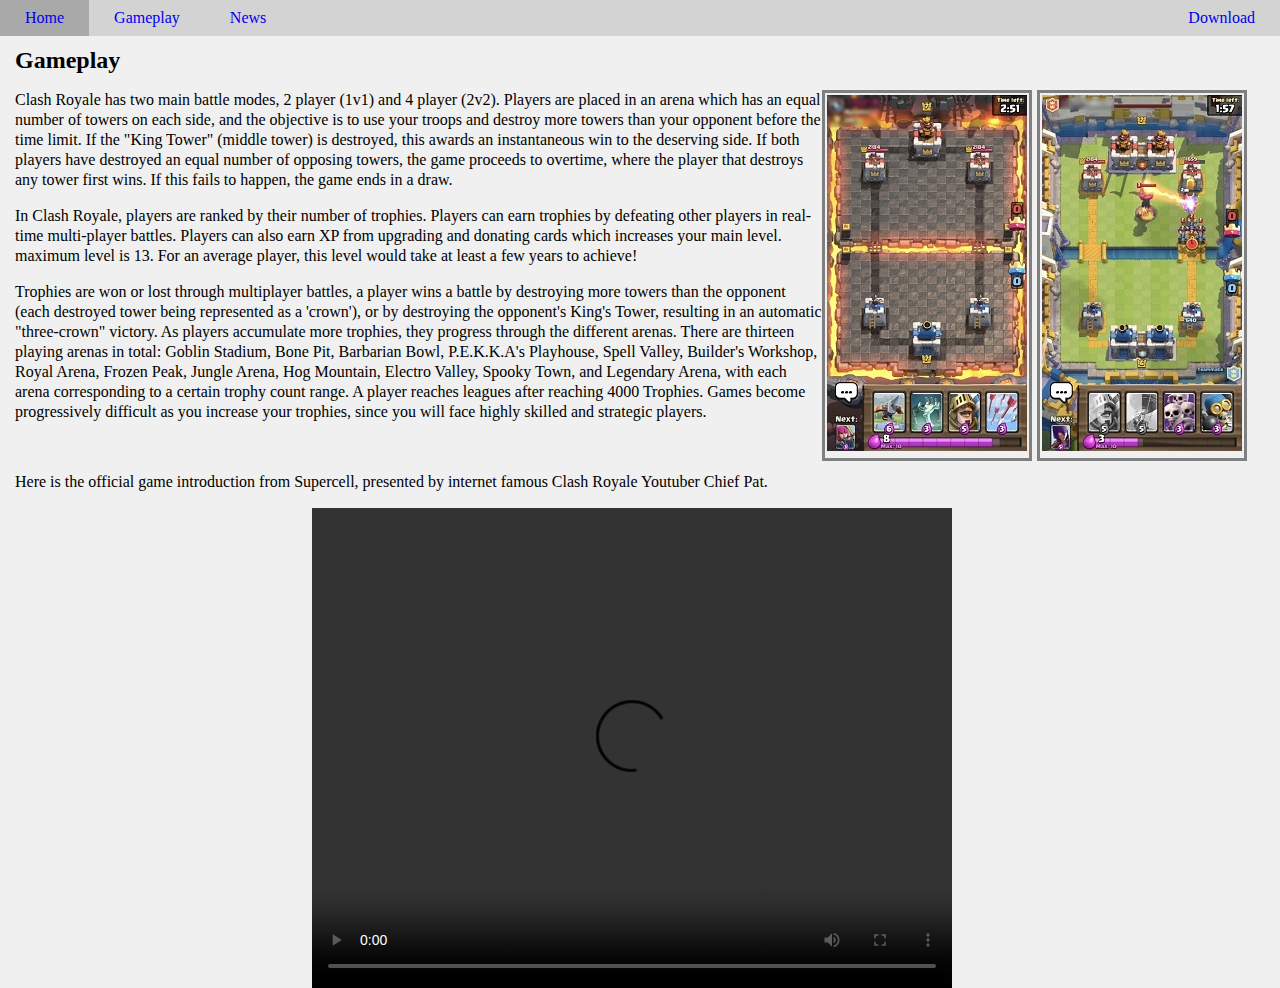
==== gameplay.html @ f5ca9ad9 "Add files via upload" ====
<!doctype html>
<html>
	<head>

	    <meta charset="UTF-8"> 				      
		<title>Gameplay</title>
	</head>
	<body>
		<header>

			<ul class="navbar">
				<li><a href="index.html">Home</a></li>
				<li><a href="gameplay.html">Gameplay</a></li>
				<li><a href="https://clashroyale.com/blog/news/">News</a></li>
				<li id="downloadLink"><a href="https://play.google.com/store/apps/details?id=com.supercell.clashroyale&hl=en">Download</a></li>
			</ul>
			
		</header>
		<link rel="stylesheet" type="text/css" href="basic.css"/>
		
		<h2 id="Gameplay">Gameplay</h2>
		<div id="gameplayImage2">
			<img src = "2v2.jpg" alt = "A screen-shot of an ongoing 2v2 game. Note the appearance of two king towers and the presence of the player's teammate's cards." />	
		</div>
		
		<div id="gameplayImage1">
			<img src = "1v1.jpg" alt = "A screen-shot of a 1v1 game displaying the cards with elixir generation at the bottom and all towers still standing" />	
		</div>
		
		<p>Clash Royale has two main battle modes, 2 player (1v1) and 4 player (2v2). Players are placed in an arena which has an equal
		number of towers on each side, and the objective is to use your troops and destroy more towers than your opponent before the time limit. 
		If the "King Tower" (middle tower) is destroyed, this awards an instantaneous win to the deserving side. If both players have destroyed 
		an equal number of opposing towers, the game proceeds to overtime, where the player that destroys any tower first wins. If this
		fails to happen, the game ends in a draw.
		</p>
		<p>In Clash Royale, players are ranked by their number of trophies. Players can earn trophies by defeating other players in 
		real-time multi-player battles. Players can also earn XP from upgrading and donating cards which increases your main level. 
		maximum level is 13. For an average player, this level would take at least a few years to achieve!
		</p>
		<p>Trophies are won or lost through multiplayer battles, a player wins a battle by destroying more towers than the 
		opponent (each destroyed tower being represented as a 'crown'), or by destroying the opponent's King's Tower, resulting in an automatic
		"three-crown" victory.
		As players accumulate more trophies, they progress through the different arenas. There are thirteen playing arenas in total: Goblin Stadium, Bone Pit, 
		Barbarian Bowl, P.E.K.K.A's Playhouse, Spell Valley, Builder's Workshop, Royal Arena, Frozen Peak, Jungle Arena, Hog Mountain, 
		Electro Valley, Spooky Town, and Legendary Arena, with each arena corresponding to a certain trophy count range. 
		A player reaches leagues after reaching 4000 Trophies. Games become progressively difficult as you increase your trophies, since you will
		face highly skilled and strategic players. 
		</p>
		
		<p id="videoDescription">Here is the official game introduction from Supercell, presented by internet famous Clash Royale Youtuber Chief Pat.</p>
		<video width="640" height="480" controls />
			<source src="ClashRoyaleGameplay.mp4" type="video/mp4" />
		Your browser does not support the video tag.
		</video>
		
	</body>
</html>
---- basic.css ----
body
{
	background-color: #F0F0F0;
	margin-left: 0px;
	line-height: 20px;
}

video
{
	float: right;
	margin-right: 320px;
}

p,h2
{
	font-family: "Times New Roman", Times, serif;
	margin-left: 15px;
}


#gameplayImage2
{	
	border: solid gray;
	padding: 2px;
	margin-right: 25px;
	float: right;
}
#gameplayImage1
{
	border: solid gray;
	padding: 2px;
	float: right;
	margin-right: 5px;
}

#Gameplay
{
	margin-top: 50px;
}
#Intro
{
	margin-left: 15px;
	margin-right: 25px;
}

#Top, #validator
{	
	margin-top: 50px;
	text-align: center;
}

#downloadLink
{
	float:right;
}

#videoDescription
{
	margin-top: 50px;

}

.navbar	
{
	/* Removes bullets */
	list-style-type: none;
	margin: 0;
	padding: 0;
	overflow: hidden;
	position: fixed;
	top: 0;
	width: 100%;
	background-color: #d3d3d3;
}

/* Change the link color on hover */
.navbar>li>a:hover 
{
	background-color:#A9A9A9;
}

.navbar>li
{
	/* Makes list horizontal */
	display: inline-block;
	float: left;
}	

.navbar>li>a
{
	display: block;
	padding: 8px 25px;
	text-decoration: none;
}


.BoxHeader
{
	margin-left: 0px;
}

.IntroImage
{	
	
	float: right;
	padding-left: 8px;
	margin-right: 25px;
	border-color: gray;
	border-style: solid;
	width: 250px;
	height: 120px;
	background-color: #D3D3D3;
	text-align: left;
}

.TableOfContents
{
	padding-left: 8px;
	margin-left: 15px;
	border-color: gray;
	border-style: solid;
	width: 200px;
	height: 250px;
	background-color: #D3D3D3;
	text-align: justify;
}

a:link
{
	text-decoration: none;
}

a:hover
{
	text-decoration: underline;
}
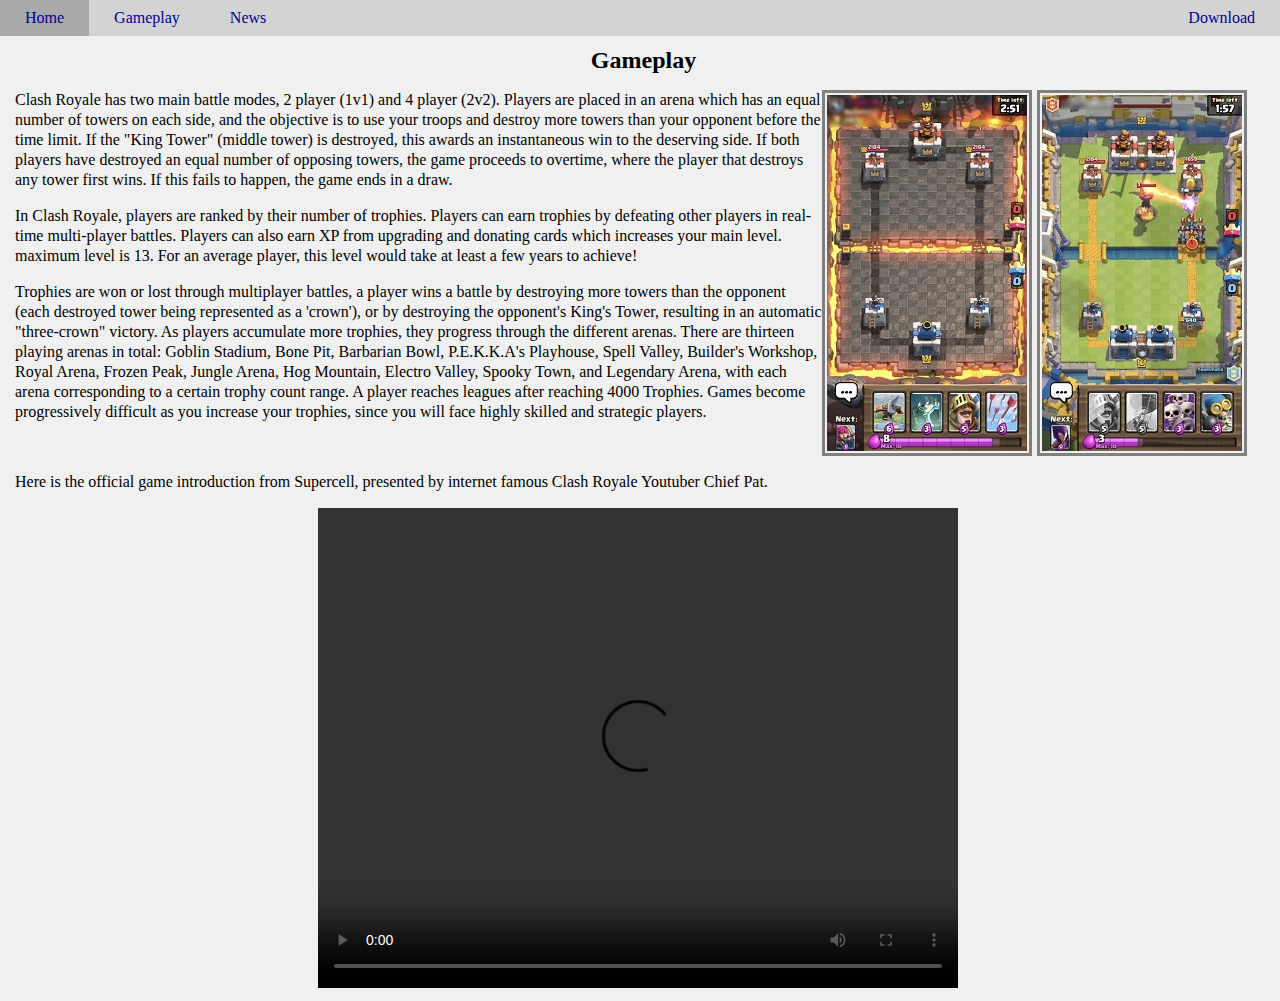
==== commit d3c8308f: "Add files via upload" ====
--- a/gameplay.html
+++ b/gameplay.html
@@ -19,13 +19,11 @@
 		<link rel="stylesheet" type="text/css" href="basic.css"/>
 		
 		<h2 id="Gameplay">Gameplay</h2>
-		<div id="gameplayImage2">
-			<img src = "2v2.jpg" alt = "A screen-shot of an ongoing 2v2 game. Note the appearance of two king towers and the presence of the player's teammate's cards." />	
-		</div>
+		<img id="gameplayImage2" src = "2v2.jpg" alt = "A screen-shot of an ongoing 2v2 game. 
+		Note the appearance of two king towers and other smaller towers." />	
+		<img id="gameplayImage1" src = "1v1.jpg" alt = "A screen-shot of a 1v1 game displaying the 
+		cards with elixir generation at the bottom and all towers still standing" />	
 		
-		<div id="gameplayImage1">
-			<img src = "1v1.jpg" alt = "A screen-shot of a 1v1 game displaying the cards with elixir generation at the bottom and all towers still standing" />	
-		</div>
 		
 		<p>Clash Royale has two main battle modes, 2 player (1v1) and 4 player (2v2). Players are placed in an arena which has an equal
 		number of towers on each side, and the objective is to use your troops and destroy more towers than your opponent before the time limit. 
--- a/basic.css
+++ b/basic.css
@@ -7,8 +7,7 @@
 
 video
 {
-	float: right;
-	margin-right: 320px;
+	margin-left: 25%
 }
 
 p,h2
@@ -17,6 +16,10 @@
 	margin-left: 15px;
 }
 
+a
+{
+	color: #000099;
+}
 
 #gameplayImage2
 {	
@@ -25,6 +28,7 @@
 	margin-right: 25px;
 	float: right;
 }
+
 #gameplayImage1
 {
 	border: solid gray;
@@ -33,10 +37,33 @@
 	margin-right: 5px;
 }
 
+#questsImage
+{
+	float: right;
+	padding: 1px;
+	border: solid gray;
+	margin-right: 15px;
+	margin-left: 10px;
+	margin-bottom: 10px;
+}
+
+#elixirImage
+{	
+	padding: 1px;
+	border: solid gray;
+	margin-left: 15px;
+	margin-right: 10px;
+	margin-bottom: 10px;
+	float: left;
+}
+
 #Gameplay
 {
 	margin-top: 50px;
+	text-align: center;
 }
+
+
 #Intro
 {
 	margin-left: 15px;
@@ -93,7 +120,11 @@
 	text-decoration: none;
 }
 
-
+.readerNotes
+{
+	color: blue;
+	font-family: Roboto, Calibri, sans-serif;
+}
 .BoxHeader
 {
 	margin-left: 0px;
@@ -120,7 +151,7 @@
 	border-color: gray;
 	border-style: solid;
 	width: 200px;
-	height: 250px;
+	height: 220px;
 	background-color: #D3D3D3;
 	text-align: justify;
 }
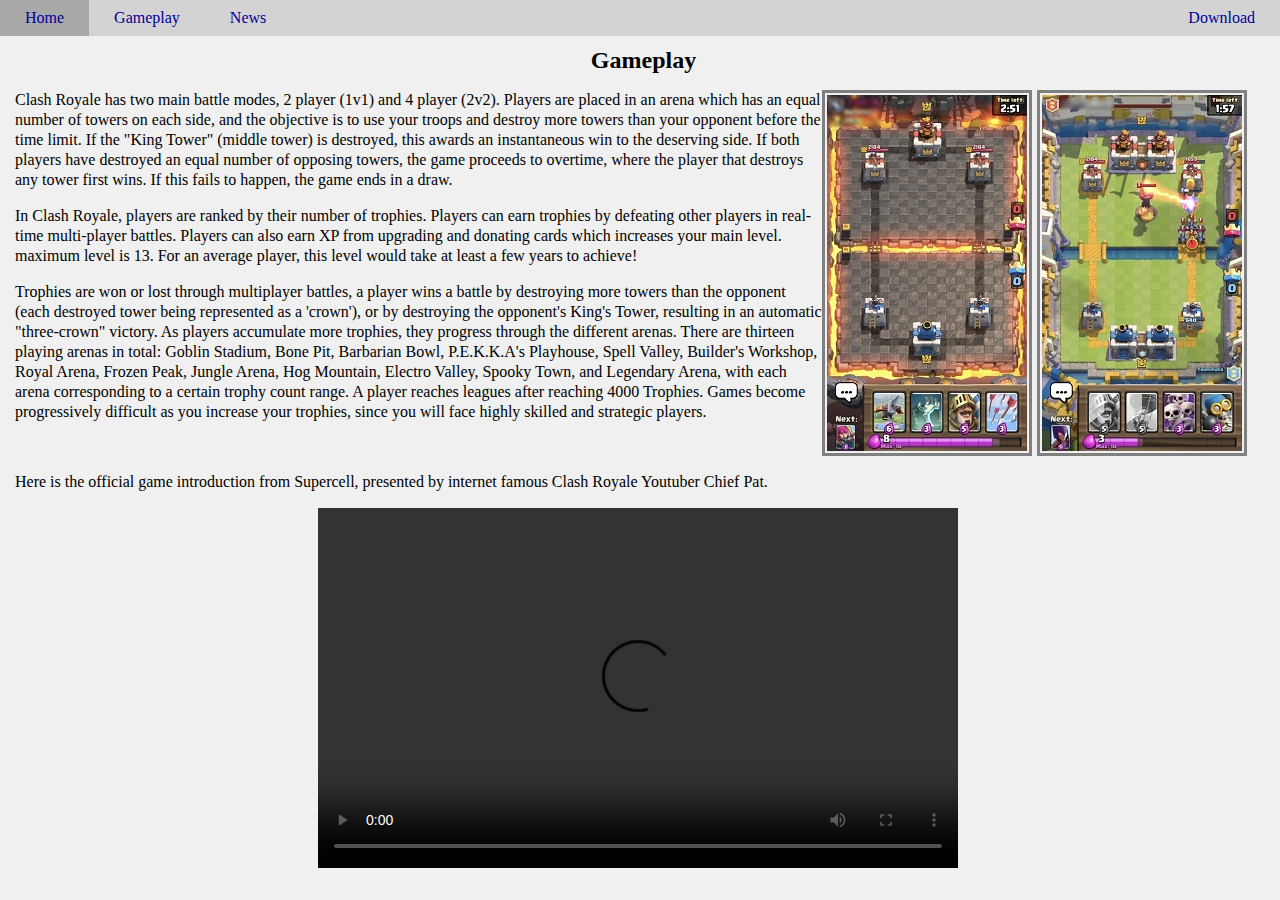
==== commit c31aa897: "Add files via upload" ====
--- a/gameplay.html
+++ b/gameplay.html
@@ -20,9 +20,10 @@
 		
 		<h2 id="Gameplay">Gameplay</h2>
 		<img id="gameplayImage2" src = "2v2.jpg" alt = "A screen-shot of an ongoing 2v2 game. 
-		Note the appearance of two king towers and other smaller towers." />	
+		Note the appearance of two king towers and other smaller towers." width="200" height="356"/>
+		
 		<img id="gameplayImage1" src = "1v1.jpg" alt = "A screen-shot of a 1v1 game displaying the 
-		cards with elixir generation at the bottom and all towers still standing" />	
+		cards with elixir generation at the bottom and all towers still standing" width="200" height="356"/>	
 		
 		
 		<p>Clash Royale has two main battle modes, 2 player (1v1) and 4 player (2v2). Players are placed in an arena which has an equal
@@ -46,7 +47,7 @@
 		</p>
 		
 		<p id="videoDescription">Here is the official game introduction from Supercell, presented by internet famous Clash Royale Youtuber Chief Pat.</p>
-		<video width="640" height="480" controls />
+		<video width="640" height="360" controls />
 			<source src="ClashRoyaleGameplay.mp4" type="video/mp4" />
 		Your browser does not support the video tag.
 		</video>
--- a/basic.css
+++ b/basic.css
@@ -19,6 +19,12 @@
 a
 {
 	color: #000099;
+}
+
+ol
+{
+	line-height: 26px;
+	
 }
 
 #gameplayImage2
@@ -57,7 +63,7 @@
 	float: left;
 }
 
-#Gameplay
+#Gameplay, #ReturnToTop
 {
 	margin-top: 50px;
 	text-align: center;
@@ -86,6 +92,7 @@
 	margin-top: 50px;
 
 }
+
 
 .navbar	
 {
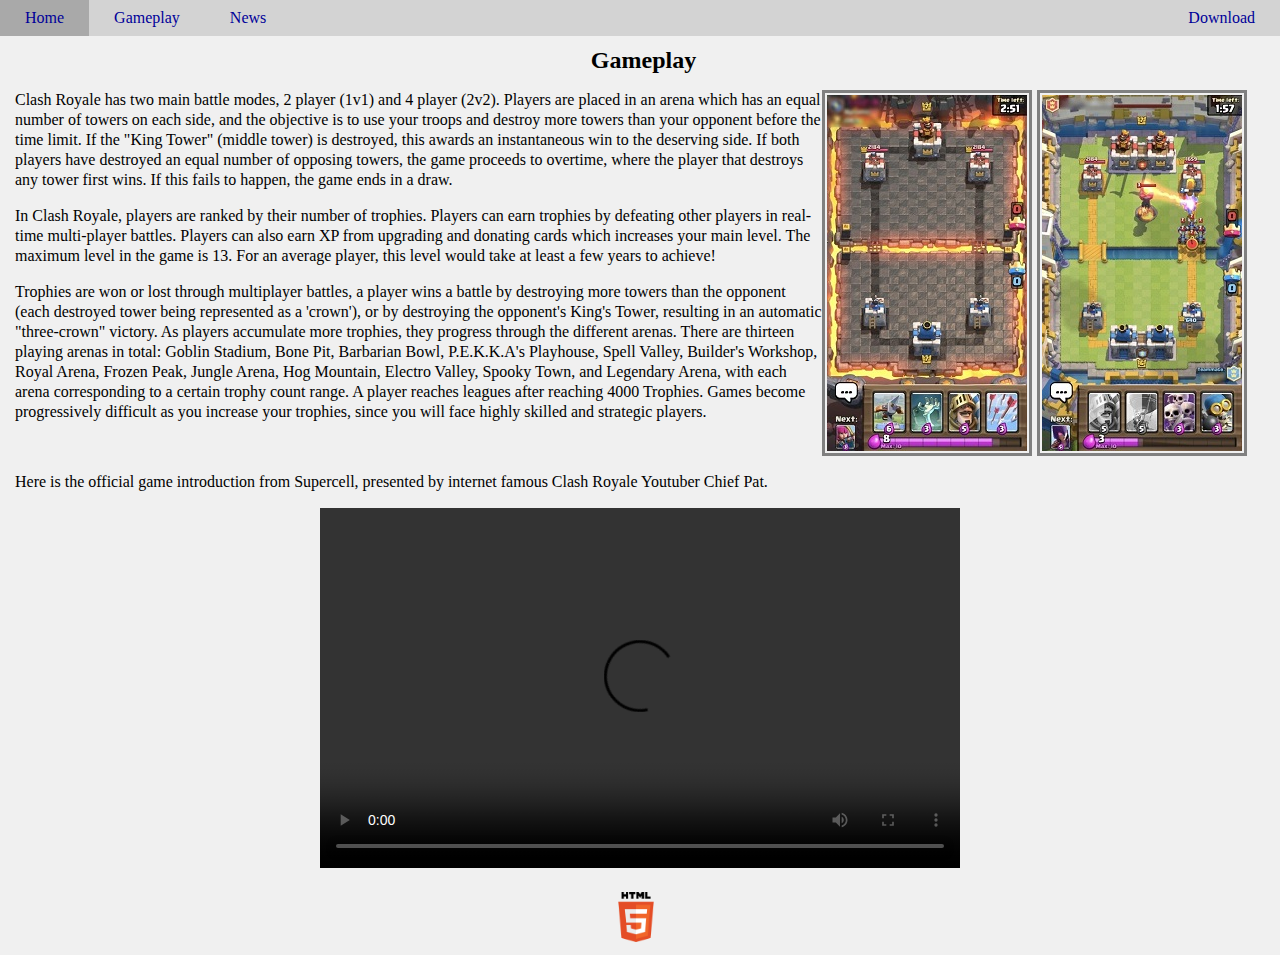
==== commit aee275cd: "Add files via upload" ====
--- a/gameplay.html
+++ b/gameplay.html
@@ -33,8 +33,8 @@
 		fails to happen, the game ends in a draw.
 		</p>
 		<p>In Clash Royale, players are ranked by their number of trophies. Players can earn trophies by defeating other players in 
-		real-time multi-player battles. Players can also earn XP from upgrading and donating cards which increases your main level. 
-		maximum level is 13. For an average player, this level would take at least a few years to achieve!
+		real-time multi-player battles. Players can also earn XP from upgrading and donating cards which increases your main level. The 
+		maximum level in the game is 13. For an average player, this level would take at least a few years to achieve!
 		</p>
 		<p>Trophies are won or lost through multiplayer battles, a player wins a battle by destroying more towers than the 
 		opponent (each destroyed tower being represented as a 'crown'), or by destroying the opponent's King's Tower, resulting in an automatic
@@ -51,6 +51,11 @@
 			<source src="ClashRoyaleGameplay.mp4" type="video/mp4" />
 		Your browser does not support the video tag.
 		</video>
+		<div id="gameplayValidator">
+		<a href="http://validator.w3.org/check?uri=https://navinneo.github.io/home/">
+		<img src="html5_with_css3_+_semantics.png" width="50" height="50" 	alt="HTML5 with CSS3 and Semantics"/>
+		</a>
+		</div>
 		
 	</body>
 </html>--- a/basic.css
+++ b/basic.css
@@ -7,7 +7,9 @@
 
 video
 {
-	margin-left: 25%
+	position: absolute;
+	left: 50%;
+	margin-left: -320px;
 }
 
 p,h2
@@ -91,6 +93,17 @@
 {
 	margin-top: 50px;
 
+}
+
+#References
+{
+	margin-top: 400px;
+}
+
+#gameplayValidator
+{
+	margin-top: 400px;
+	text-align: center;
 }
 
 
@@ -163,6 +176,7 @@
 	text-align: justify;
 }
 
+
 a:link
 {
 	text-decoration: none;
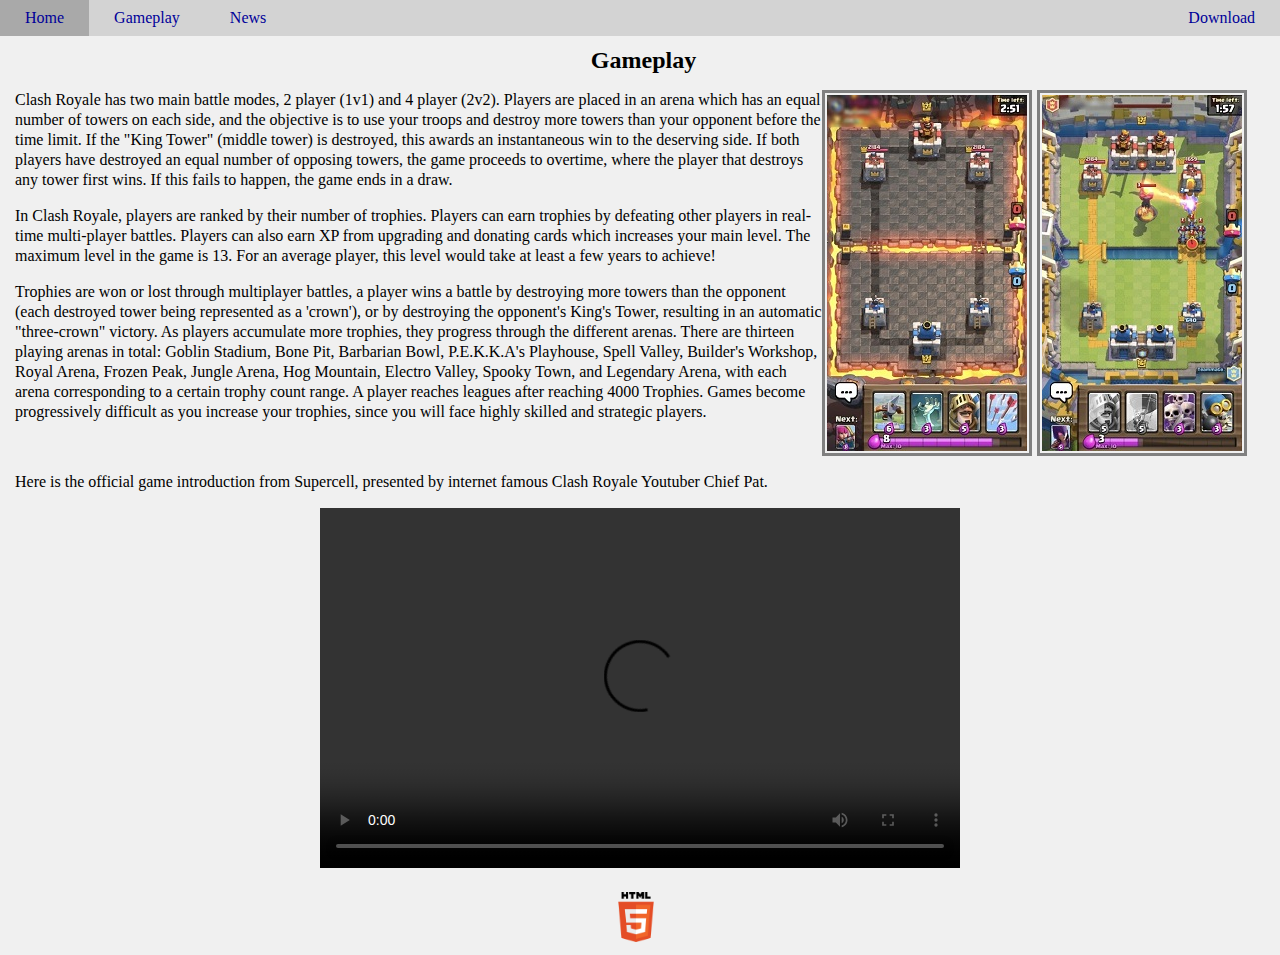
==== commit 68d62943: "Add files via upload" ====
--- a/gameplay.html
+++ b/gameplay.html
@@ -19,6 +19,7 @@
 		<link rel="stylesheet" type="text/css" href="basic.css"/>
 		
 		<h2 id="Gameplay">Gameplay</h2>
+		
 		<img id="gameplayImage2" src = "2v2.jpg" alt = "A screen-shot of an ongoing 2v2 game. 
 		Note the appearance of two king towers and other smaller towers." width="200" height="356"/>
 		
--- a/basic.css
+++ b/basic.css
@@ -5,7 +5,7 @@
 	line-height: 20px;
 }
 
-video
+video /* centering the videos by putting left side at the center and subtracting half of width to the left side position */
 {
 	position: absolute;
 	left: 50%;
@@ -29,6 +29,7 @@
 	
 }
 
+/* floating two images together on one side */
 #gameplayImage2
 {	
 	border: solid gray;
@@ -84,6 +85,7 @@
 	text-align: center;
 }
 
+/* moving the download tab to the opposite side on the navigation bar */
 #downloadLink
 {
 	float:right;
@@ -95,11 +97,11 @@
 
 }
 
+/* huge top margin avoids overlap of the text and video */
 #References
 {
 	margin-top: 400px;
 }
-
 #gameplayValidator
 {
 	margin-top: 400px;
@@ -114,7 +116,7 @@
 	margin: 0;
 	padding: 0;
 	overflow: hidden;
-	position: fixed;
+	position: fixed; /* fixes bar at the top of screen for easy access */
 	top: 0;
 	width: 100%;
 	background-color: #d3d3d3;
@@ -135,7 +137,8 @@
 
 .navbar>li>a
 {
-	display: block;
+	/* gives a button like look to the text */
+	display: block; 
 	padding: 8px 25px;
 	text-decoration: none;
 }
@@ -145,8 +148,10 @@
 	color: blue;
 	font-family: Roboto, Calibri, sans-serif;
 }
+
 .BoxHeader
 {
+	text-align: center;
 	margin-left: 0px;
 }
 
@@ -177,12 +182,12 @@
 }
 
 
-a:link
+a:link	/* removes underline for all links */
 {
 	text-decoration: none;
 }
 
-a:hover
+a:hover	/* adds underline when mouse hovers on link */
 {
 	text-decoration: underline;
 }
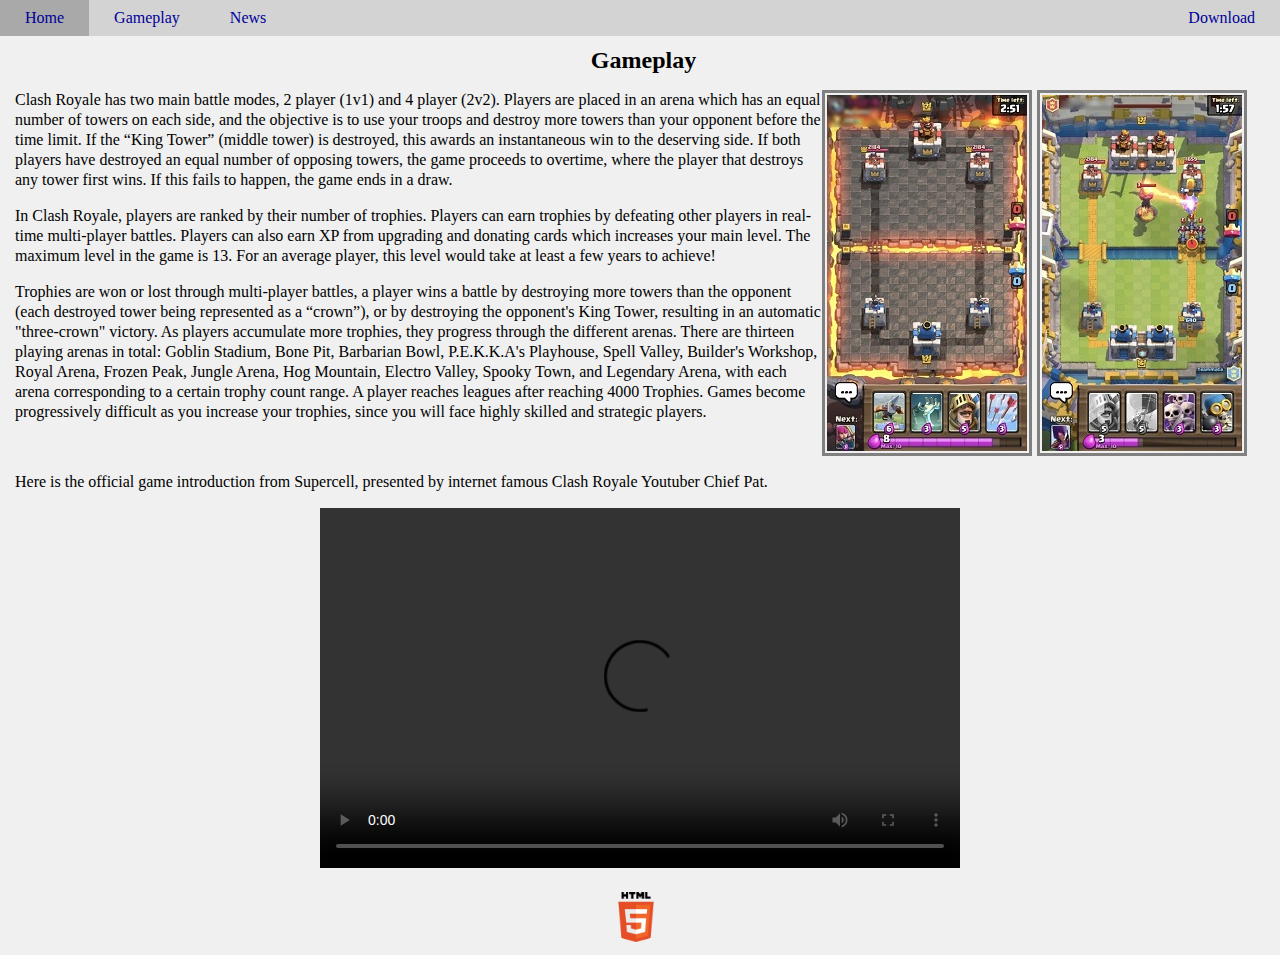
==== commit dcf174ce: "Add files via upload" ====
--- a/gameplay.html
+++ b/gameplay.html
@@ -29,7 +29,7 @@
 		
 		<p>Clash Royale has two main battle modes, 2 player (1v1) and 4 player (2v2). Players are placed in an arena which has an equal
 		number of towers on each side, and the objective is to use your troops and destroy more towers than your opponent before the time limit. 
-		If the "King Tower" (middle tower) is destroyed, this awards an instantaneous win to the deserving side. If both players have destroyed 
+		If the &ldquo;King Tower&rdquo; (middle tower) is destroyed, this awards an instantaneous win to the deserving side. If both players have destroyed 
 		an equal number of opposing towers, the game proceeds to overtime, where the player that destroys any tower first wins. If this
 		fails to happen, the game ends in a draw.
 		</p>
@@ -37,11 +37,11 @@
 		real-time multi-player battles. Players can also earn XP from upgrading and donating cards which increases your main level. The 
 		maximum level in the game is 13. For an average player, this level would take at least a few years to achieve!
 		</p>
-		<p>Trophies are won or lost through multiplayer battles, a player wins a battle by destroying more towers than the 
-		opponent (each destroyed tower being represented as a 'crown'), or by destroying the opponent's King's Tower, resulting in an automatic
+		<p>Trophies are won or lost through multi-player battles, a player wins a battle by destroying more towers than the 
+		opponent (each destroyed tower being represented as a &ldquo;crown&rdquo;), or by destroying the opponent&apos;s King Tower, resulting in an automatic
 		"three-crown" victory.
 		As players accumulate more trophies, they progress through the different arenas. There are thirteen playing arenas in total: Goblin Stadium, Bone Pit, 
-		Barbarian Bowl, P.E.K.K.A's Playhouse, Spell Valley, Builder's Workshop, Royal Arena, Frozen Peak, Jungle Arena, Hog Mountain, 
+		Barbarian Bowl, P.E.K.K.A&apos;s Playhouse, Spell Valley, Builder&apos;s Workshop, Royal Arena, Frozen Peak, Jungle Arena, Hog Mountain, 
 		Electro Valley, Spooky Town, and Legendary Arena, with each arena corresponding to a certain trophy count range. 
 		A player reaches leagues after reaching 4000 Trophies. Games become progressively difficult as you increase your trophies, since you will
 		face highly skilled and strategic players. 
